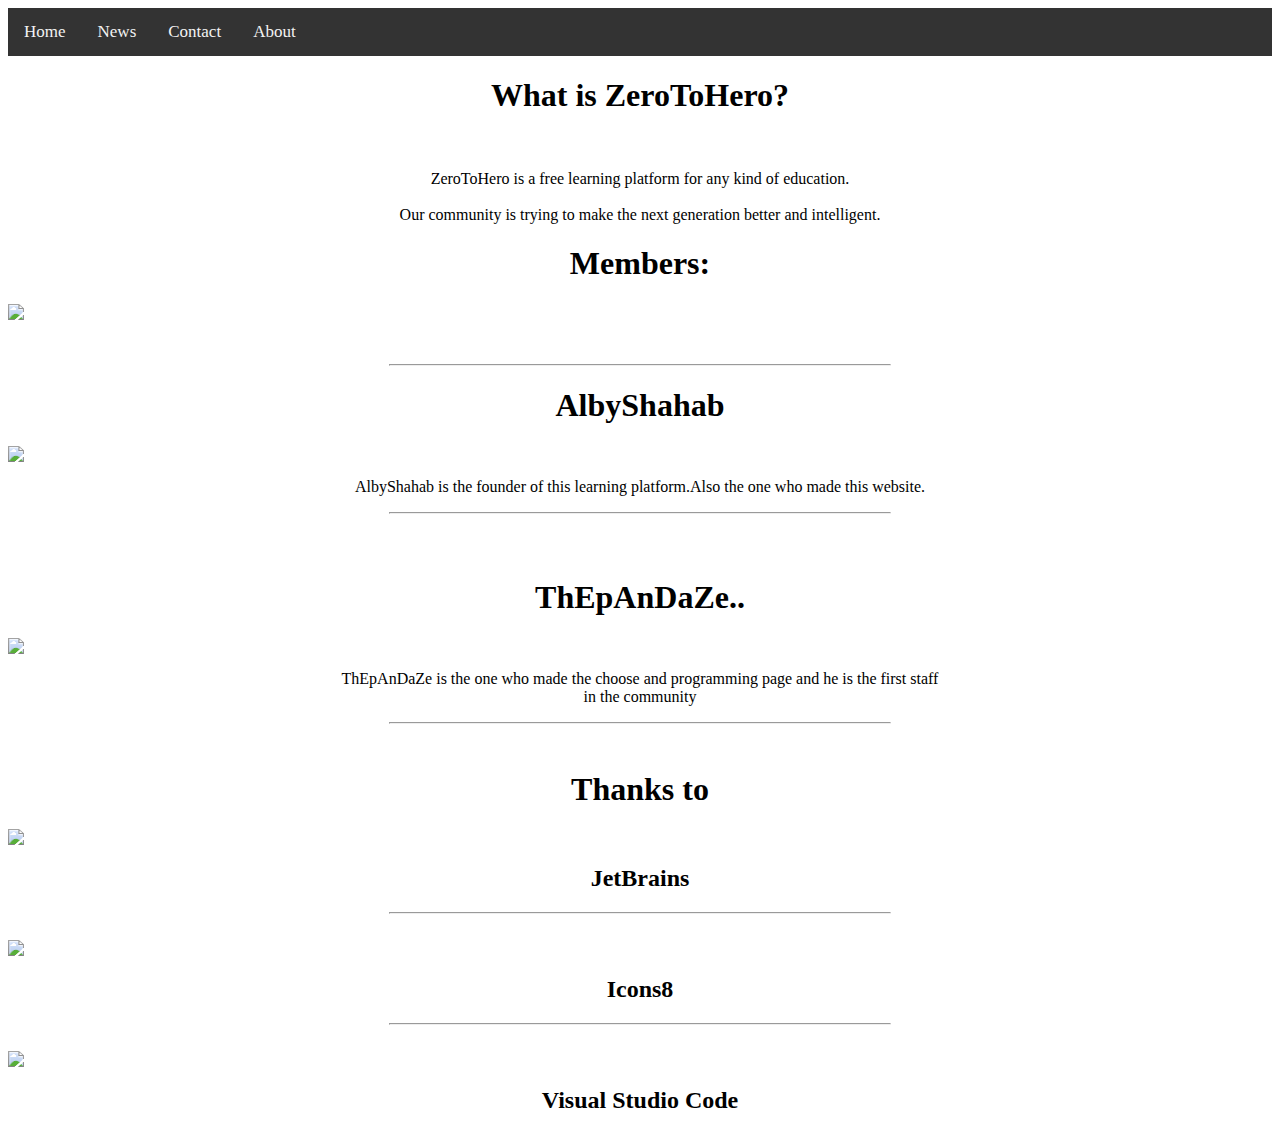
==== about.html @ c1fc9324 "Add files via upload" ====
<!DOCTYPE html>
<html>
    <head>
        <link rel="stylesheet" href="about.css">
        <title>About</title>
        <link rel="icon" href="C:\Users\AlbyShahab\OneDrive\Dokumen\ZRT pics\icons8-fire-64.png">
    </head>
    <body>
        <div class="topnav">
            <a class="active" href="index.html">Home</a>
            <a href="#news">News</a>
            <a href="#contact">Contact</a>
            <a href="about.html">About</a>
          </div>
          <h1>What is ZeroToHero?</h1>
          <br>
          <p>ZeroToHero is a free learning platform for any kind of education.<br>
            <br>
        Our community is trying to make the next generation better and intelligent.</p>

        <h1>Members:  </h1> 
        <img src="C:\Users\AlbyShahab\OneDrive\Dokumen\ZRT pics\icons8-members-50.png">
        <br>
        <br>
        <hr>
        <h1><b>AlbyShahab</b></h1>
        <img src="C:\Users\AlbyShahab\OneDrive\Dokumen\ZRT pics\icons8-ownership-50.png">
        <p>AlbyShahab is the founder of this learning platform.Also the one who made this website.</p>
        <hr>
        <br>
        <br>
        <h1>ThEpAnDaZe..</h1>
        <img src="C:\Users\AlbyShahab\OneDrive\Dokumen\ZRT pics\icons8-feature-50.png">
        <p>ThEpAnDaZe is the one who made the choose and programming page and he is the first staff <br>
            in the community</p>
           <hr> 
           <br>
           <h1>Thanks to</h1>
           <img src="C:\Users\AlbyShahab\OneDrive\Dokumen\ZRT pics\icons8-jetbrains-64.png">
           <h2>JetBrains</h2>
           <hr>
           <br>
           <img src="C:\Users\AlbyShahab\OneDrive\Dokumen\ZRT pics\icons8-icons8-50.png">
           <h2>Icons8</h2>
           <hr>
           <br>
           <img src="C:\Users\AlbyShahab\OneDrive\Dokumen\ZRT pics\icons8-visual-studio-code-2019-48.png">
           <h2>Visual Studio Code</h2>
    </body>
</html>
---- about.css ----
h1{
    font-family: verdana;
    color: black;
    text-align: center;
}

p{
    font-family: verdana;
    color: black;
    text-align: center;
}

img {
    display: block;
    margin-left: auto;
    margin-right: auto;
  }

  .topnav {
    background-color: #333;
    overflow: hidden;
}
  .topnav a {
    float: left;
    color: #f2f2f2;
    text-align: center;
    padding: 14px 16px;
    text-decoration: none;
    font-size: 17px;
    font-family: Verdana;
  }

.topnav a:hover {
    background-color: #ddd;
    color: black;
}  

body{
    background-image: url('pngtree-modern-double-color-futuristic-neon-background-image_351866.jpg');
}

h2{
    color: black;
    text-align: center;
    font-family: Verdana;
}

hr{
    width: 500px;
}
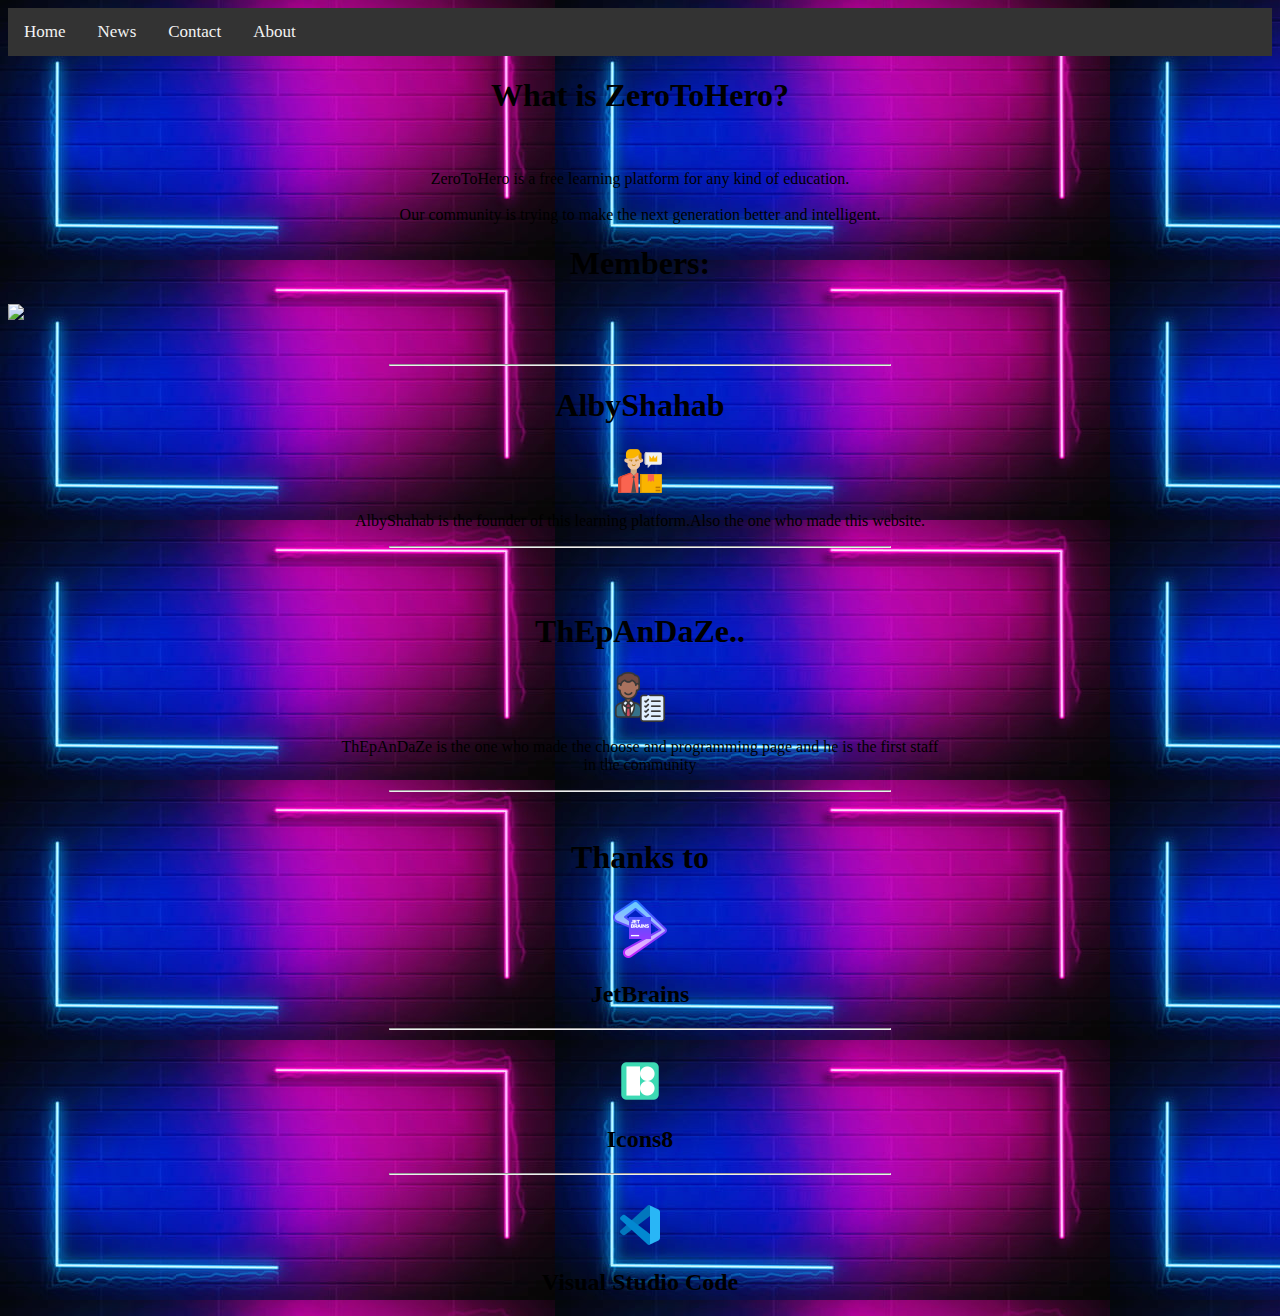
==== commit c8734604: "Update about.html" ====
--- a/about.html
+++ b/about.html
@@ -24,27 +24,27 @@
         <br>
         <hr>
         <h1><b>AlbyShahab</b></h1>
-        <img src="C:\Users\AlbyShahab\OneDrive\Dokumen\ZRT pics\icons8-ownership-50.png">
+        <img src="icons8-ownership-50.png">
         <p>AlbyShahab is the founder of this learning platform.Also the one who made this website.</p>
         <hr>
         <br>
         <br>
         <h1>ThEpAnDaZe..</h1>
-        <img src="C:\Users\AlbyShahab\OneDrive\Dokumen\ZRT pics\icons8-feature-50.png">
+        <img src="icons8-feature-50.png">
         <p>ThEpAnDaZe is the one who made the choose and programming page and he is the first staff <br>
             in the community</p>
            <hr> 
            <br>
            <h1>Thanks to</h1>
-           <img src="C:\Users\AlbyShahab\OneDrive\Dokumen\ZRT pics\icons8-jetbrains-64.png">
+           <img src="icons8-jetbrains-64.png">
            <h2>JetBrains</h2>
            <hr>
            <br>
-           <img src="C:\Users\AlbyShahab\OneDrive\Dokumen\ZRT pics\icons8-icons8-50.png">
+           <img src="icons8-icons8-50.png">
            <h2>Icons8</h2>
            <hr>
            <br>
-           <img src="C:\Users\AlbyShahab\OneDrive\Dokumen\ZRT pics\icons8-visual-studio-code-2019-48.png">
+           <img src="icons8-visual-studio-code-2019-48.png">
            <h2>Visual Studio Code</h2>
     </body>
-</html>+</html>
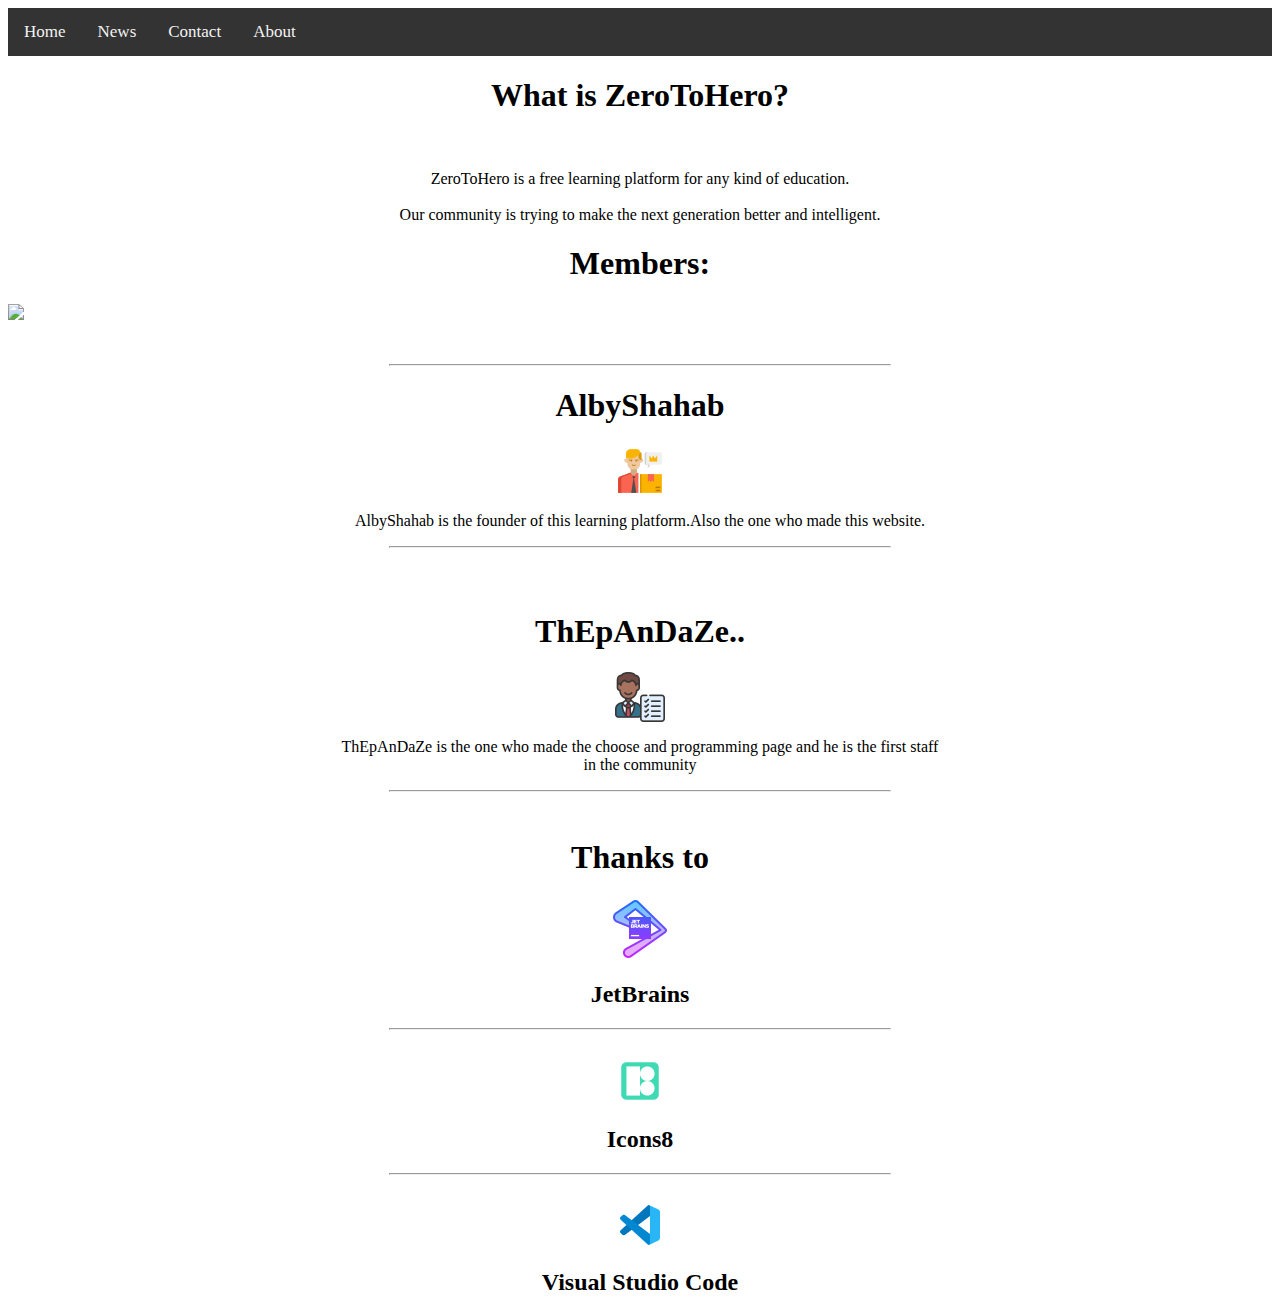
==== commit 0ae230cf: "Update about.html" ====
--- a/about.html
+++ b/about.html
@@ -3,7 +3,7 @@
     <head>
         <link rel="stylesheet" href="about.css">
         <title>About</title>
-        <link rel="icon" href="C:\Users\AlbyShahab\OneDrive\Dokumen\ZRT pics\icons8-fire-64.png">
+        <link rel="icon" href="icons8-fire-64.png">
     </head>
     <body>
         <div class="topnav">
--- a/about.css
+++ b/about.css
@@ -35,10 +35,6 @@
     color: black;
 }  
 
-body{
-    background-image: url('pngtree-modern-double-color-futuristic-neon-background-image_351866.jpg');
-}
-
 h2{
     color: black;
     text-align: center;
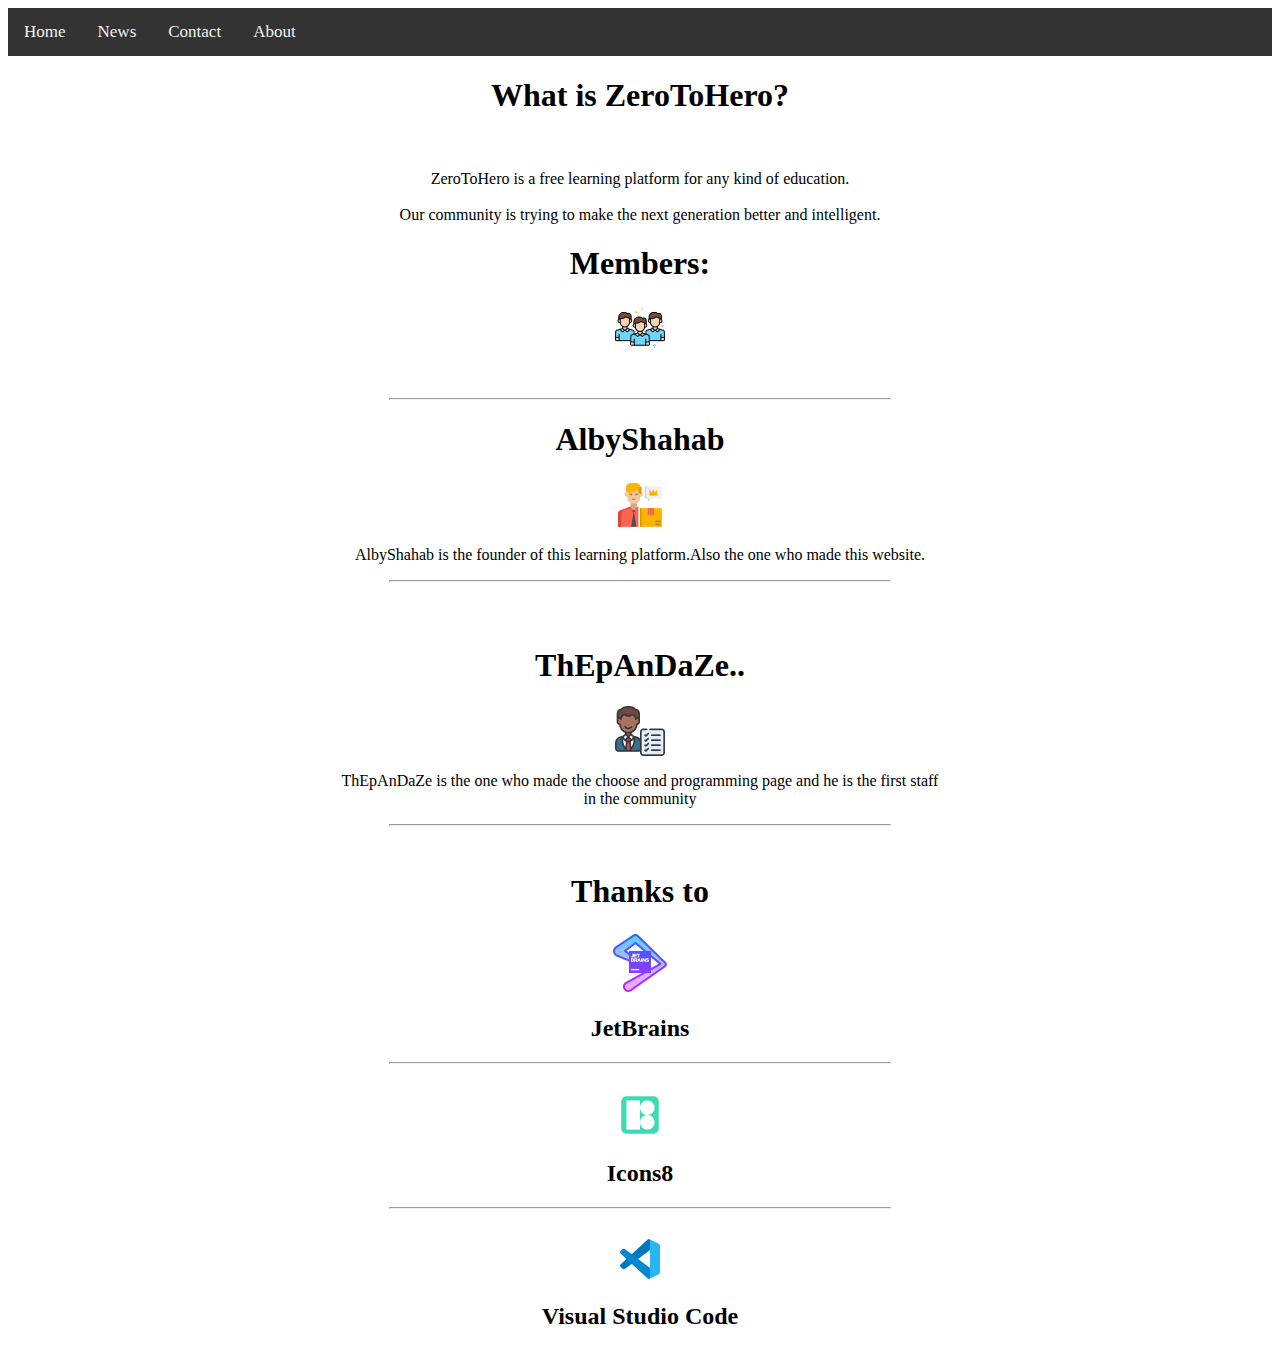
==== commit 47ede2ad: "Update about.html" ====
--- a/about.html
+++ b/about.html
@@ -19,7 +19,7 @@
         Our community is trying to make the next generation better and intelligent.</p>
 
         <h1>Members:  </h1> 
-        <img src="C:\Users\AlbyShahab\OneDrive\Dokumen\ZRT pics\icons8-members-50.png">
+        <img src="icons8-members-50.png">
         <br>
         <br>
         <hr>
